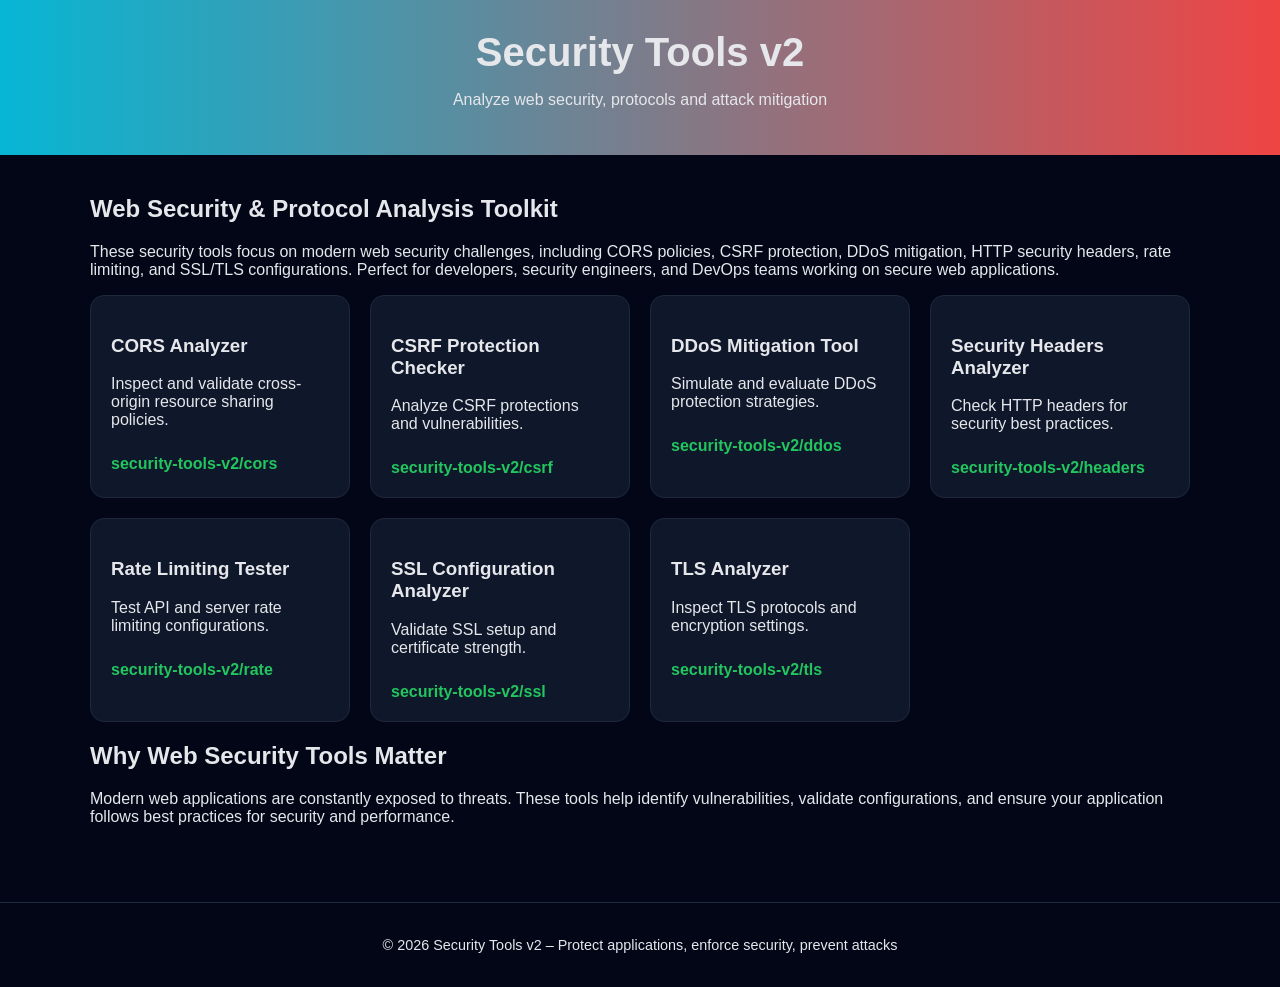
==== index.html @ 8bcf6afe "Initial commit" ====
<!DOCTYPE html>
<html lang="en">
<head>
<meta charset="UTF-8">
<meta name="viewport" content="width=device-width, initial-scale=1.0">

<title>Security Tools v2 – CORS, CSRF, DDoS Protection & TLS Analysis</title>

<meta name="description" content="Advanced security tools to analyze CORS policies, CSRF protection, DDoS mitigation, HTTP headers, rate limiting, and SSL/TLS configurations.">

<meta name="keywords" content="cors analyzer tool, csrf protection checker, ddos mitigation analyzer, http security headers checker, rate limiting tester, ssl tls configuration analyzer">

<meta name="google-site-verification" content="QMAlZVgw_jsHfCVlnfvifbkMZy5CKnLXh7m65vo1kLM" />

<style>
body {
    font-family: Arial, sans-serif;
    background: #020617;
    color: #e5e7eb;
    margin: 0;
}

header {
    background: linear-gradient(90deg, #06b6d4, #ef4444);
    padding: 30px;
    text-align: center;
}

h1 {
    margin: 0;
    font-size: 2.5rem;
}

.container {
    max-width: 1100px;
    margin: auto;
    padding: 20px;
}

.grid {
    display: grid;
    grid-template-columns: repeat(auto-fit, minmax(250px, 1fr));
    gap: 20px;
}

.card {
    background: #0f172a;
    padding: 20px;
    border-radius: 14px;
    border: 1px solid #1e293b;
    transition: 0.3s;
}

.card:hover {
    transform: translateY(-6px);
    border-color: #06b6d4;
}

a {
    text-decoration: none;
    color: #22c55e;
    font-weight: bold;
    display: inline-block;
    margin-top: 10px;
}

a:hover {
    color: #4ade80;
}

footer {
    text-align: center;
    padding: 20px;
    border-top: 1px solid #1e293b;
    margin-top: 40px;
    font-size: 0.9rem;
}
</style>
</head>

<body>

<header>
    <h1>Security Tools v2</h1>
    <p>Analyze web security, protocols and attack mitigation</p>
</header>

<div class="container">

<section>
<h2>Web Security & Protocol Analysis Toolkit</h2>
<p>
These security tools focus on modern web security challenges, including CORS policies, CSRF protection,
DDoS mitigation, HTTP security headers, rate limiting, and SSL/TLS configurations.
Perfect for developers, security engineers, and DevOps teams working on secure web applications.
</p>
</section>

<section class="grid">

<div class="card">
<h3>CORS Analyzer</h3>
<p>Inspect and validate cross-origin resource sharing policies.</p>
<a href="security-tools-v2/cors">security-tools-v2/cors</a>
</div>

<div class="card">
<h3>CSRF Protection Checker</h3>
<p>Analyze CSRF protections and vulnerabilities.</p>
<a href="security-tools-v2/csrf">security-tools-v2/csrf</a>
</div>

<div class="card">
<h3>DDoS Mitigation Tool</h3>
<p>Simulate and evaluate DDoS protection strategies.</p>
<a href="security-tools-v2/ddos">security-tools-v2/ddos</a>
</div>

<div class="card">
<h3>Security Headers Analyzer</h3>
<p>Check HTTP headers for security best practices.</p>
<a href="security-tools-v2/headers">security-tools-v2/headers</a>
</div>

<div class="card">
<h3>Rate Limiting Tester</h3>
<p>Test API and server rate limiting configurations.</p>
<a href="security-tools-v2/rate">security-tools-v2/rate</a>
</div>

<div class="card">
<h3>SSL Configuration Analyzer</h3>
<p>Validate SSL setup and certificate strength.</p>
<a href="security-tools-v2/ssl">security-tools-v2/ssl</a>
</div>

<div class="card">
<h3>TLS Analyzer</h3>
<p>Inspect TLS protocols and encryption settings.</p>
<a href="security-tools-v2/tls">security-tools-v2/tls</a>
</div>

</section>

<section>
<h2>Why Web Security Tools Matter</h2>
<p>
Modern web applications are constantly exposed to threats. These tools help identify vulnerabilities,
validate configurations, and ensure your application follows best practices for security and performance.
</p>
</section>

</div>

<footer>
<p>© 2026 Security Tools v2 – Protect applications, enforce security, prevent attacks</p>
</footer>

</body>
</html>
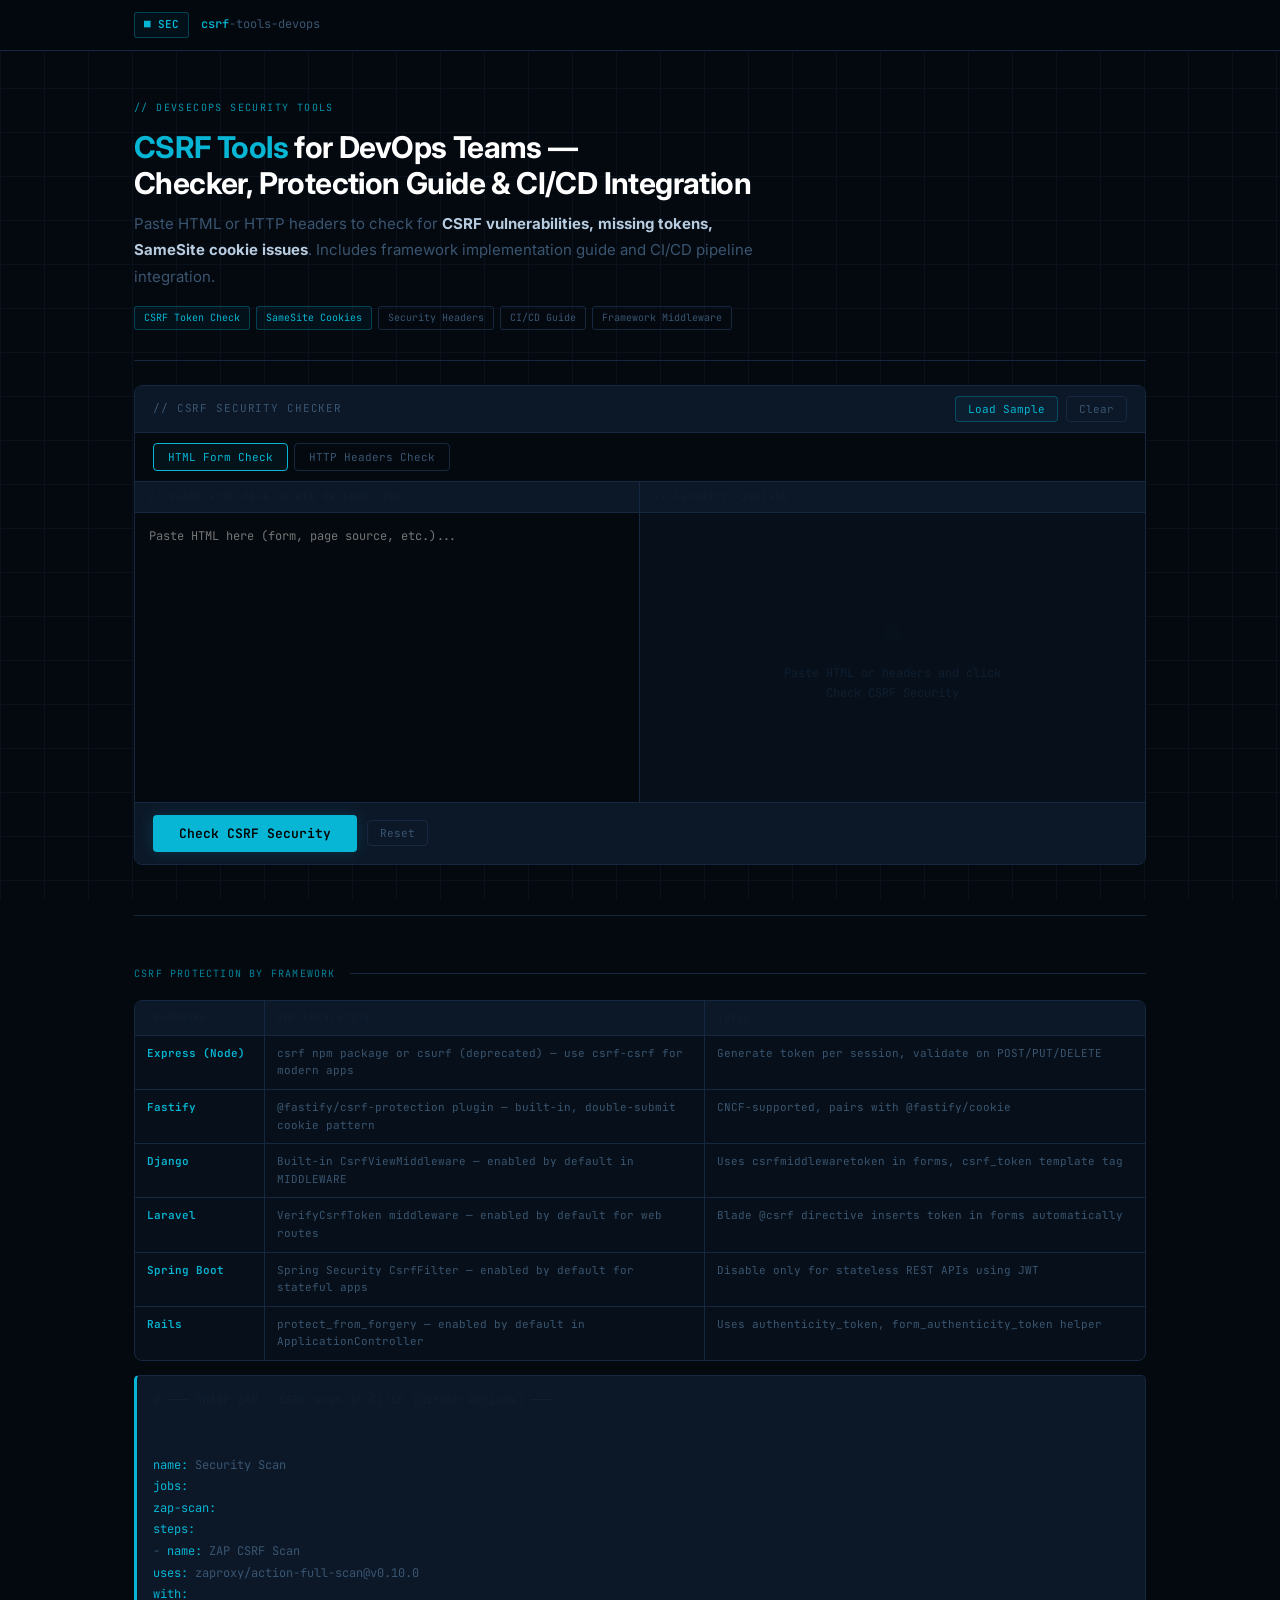
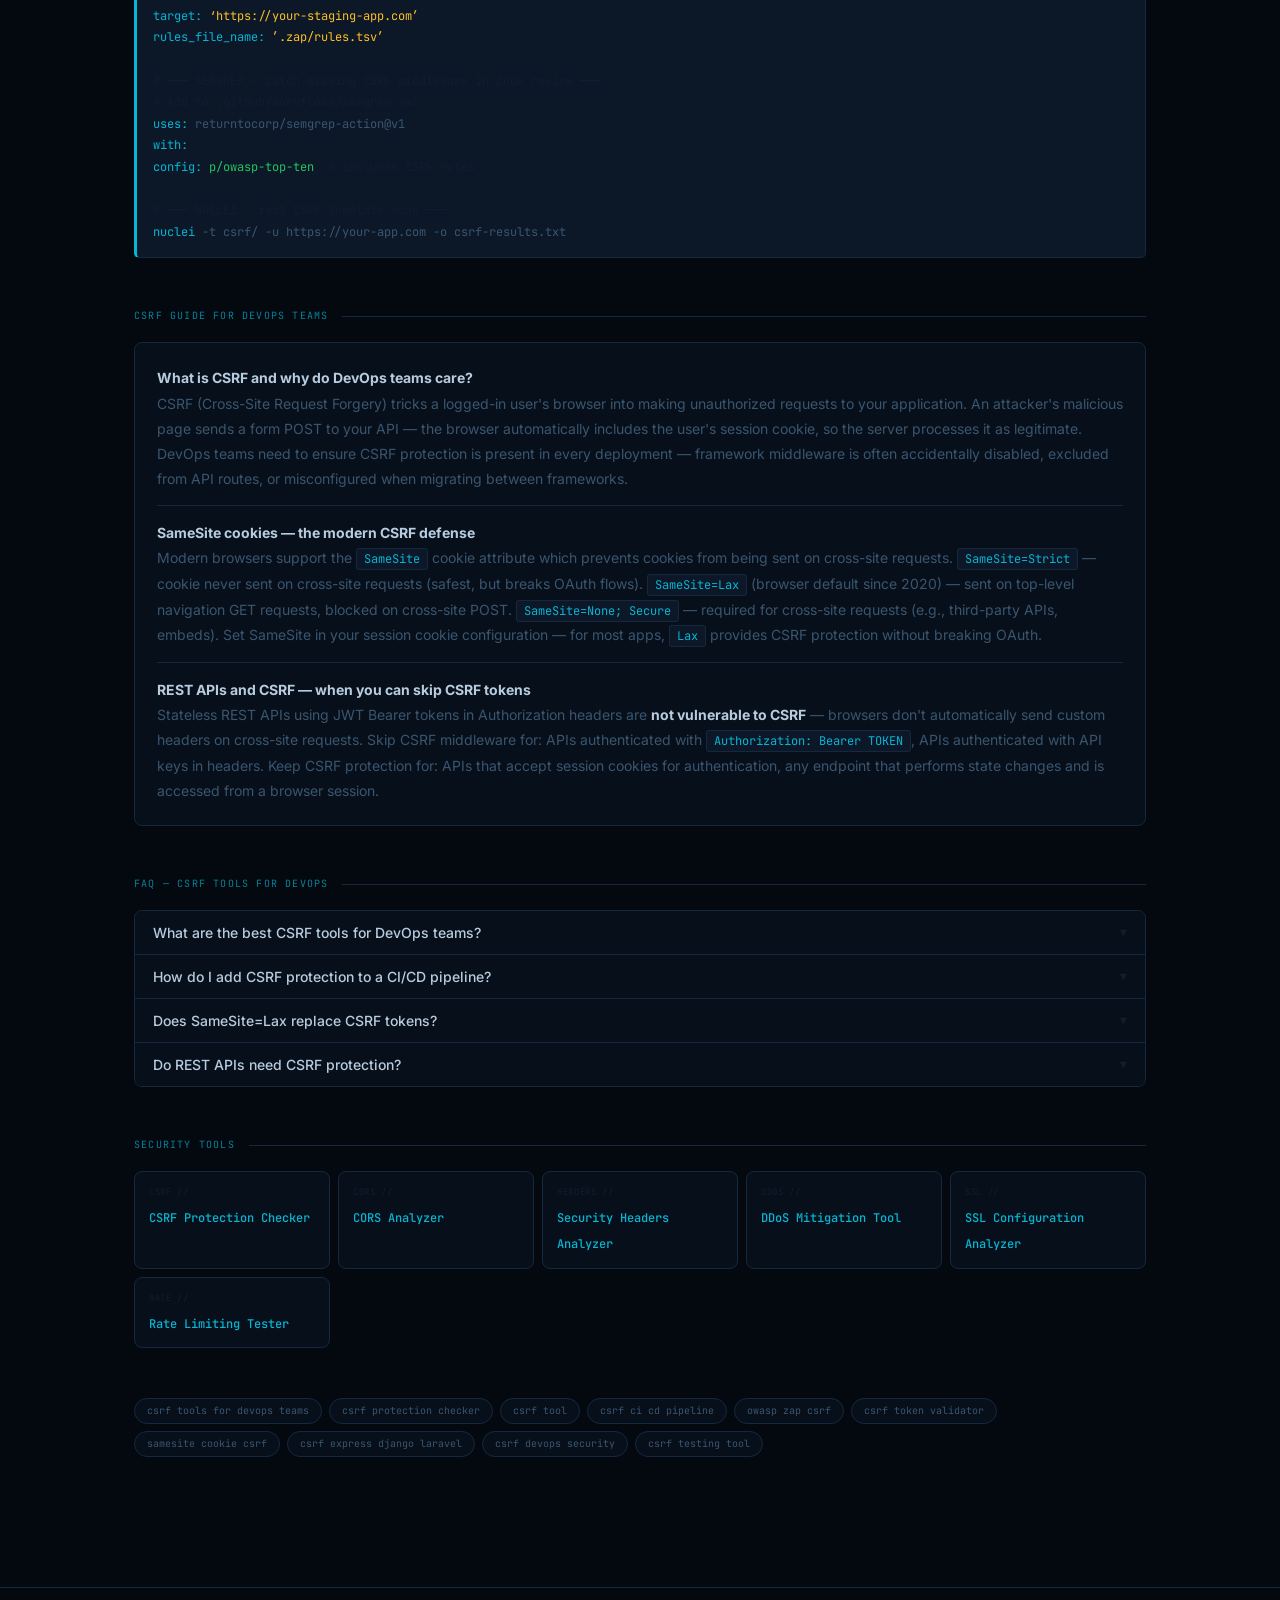
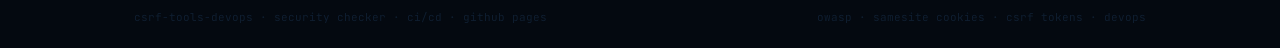
==== commit 5794912c: "Actualizar index.html" ====
--- a/index.html
+++ b/index.html
@@ -1,160 +1,1082 @@
 <!DOCTYPE html>
+
 <html lang="en">
 <head>
 <meta charset="UTF-8">
 <meta name="viewport" content="width=device-width, initial-scale=1.0">
-
-<title>Security Tools v2 – CORS, CSRF, DDoS Protection & TLS Analysis</title>
-
-<meta name="description" content="Advanced security tools to analyze CORS policies, CSRF protection, DDoS mitigation, HTTP headers, rate limiting, and SSL/TLS configurations.">
-
-<meta name="keywords" content="cors analyzer tool, csrf protection checker, ddos mitigation analyzer, http security headers checker, rate limiting tester, ssl tls configuration analyzer">
-
-<meta name="google-site-verification" content="QMAlZVgw_jsHfCVlnfvifbkMZy5CKnLXh7m65vo1kLM" />
+<meta name="google-site-verification" content="PkLa_ViOo6FAHpvh8SacceMb95o9tePRdrqLNBz9X1M" />
+<meta name="robots" content="index, follow">
+
+<title>CSRF Tools for DevOps Teams – CSRF Checker, Protection Guide &amp; CI/CD Integration</title>
+
+<meta name="description" content="CSRF tools for DevOps teams. Paste HTML or headers to check for CSRF vulnerabilities, missing tokens, SameSite cookies, and security headers. Includes CSRF protection guide for Express, Django, Laravel, Spring, and CI/CD pipeline integration.">
+
+<meta name="keywords" content="csrf tools for devops teams, csrf protection checker, csrf tool, csrf security tool, csrf token validator, csrf devops, csrf ci cd, csrf protection express django laravel, csrf testing tool, csrf header checker">
+
+<link rel="canonical" href="https://franrivalbigprojects.github.io/security-tools-v2/">
+
+<meta property="og:title" content="CSRF Tools for DevOps Teams – Checker, Guide and CI/CD Integration">
+<meta property="og:description" content="Check HTML and headers for CSRF vulnerabilities. CSRF protection guide for DevOps teams covering Express, Django, Laravel, Spring, and CI/CD pipelines.">
+<meta property="og:type" content="website">
+
+<link rel="preconnect" href="https://fonts.googleapis.com">
+<link rel="preconnect" href="https://fonts.gstatic.com" crossorigin>
+<link href="https://fonts.googleapis.com/css2?family=JetBrains+Mono:wght@400;500;600&family=Inter:wght@400;500;600;700&display=swap" rel="stylesheet">
 
 <style>
+:root {
+  --bg: #040910;
+  --surface: #07101a;
+  --surface2: #0c1828;
+  --border: #101e2e;
+  --border2: #162840;
+  --csrf: #06b6d4;
+  --csrf-dim: rgba(6,182,212,0.12);
+  --csrf-dim2: rgba(6,182,212,0.05);
+  --csrf-glow: rgba(6,182,212,0.18);
+  --red: #f87171;
+  --red-dim: rgba(248,113,113,0.1);
+  --orange: #fb923c;
+  --orange-dim: rgba(251,146,60,0.08);
+  --yellow: #fbbf24;
+  --yellow-dim: rgba(251,191,36,0.08);
+  --green: #22c55e;
+  --green-dim: rgba(34,197,94,0.1);
+  --green-dim2: rgba(34,197,94,0.05);
+  --text: #b8cce0;
+  --text-muted: #3a5570;
+  --text-dim: #0f1e30;
+  --mono: 'JetBrains Mono', monospace;
+  --sans: 'Inter', sans-serif;
+  --r: 8px;
+}
+
+* { box-sizing: border-box; margin: 0; padding: 0; }
+
 body {
-    font-family: Arial, sans-serif;
-    background: #020617;
-    color: #e5e7eb;
-    margin: 0;
+  font-family: var(--sans);
+  background: var(--bg);
+  color: var(--text);
+  min-height: 100vh;
+  line-height: 1.6;
+}
+
+body::after {
+  content: "";
+  position: fixed;
+  inset: 0;
+  background-image:
+    linear-gradient(var(--border) 1px, transparent 1px),
+    linear-gradient(90deg, var(--border) 1px, transparent 1px);
+  background-size: 44px 44px;
+  opacity: 0.45;
+  pointer-events: none;
+  z-index: 0;
 }
 
 header {
-    background: linear-gradient(90deg, #06b6d4, #ef4444);
-    padding: 30px;
-    text-align: center;
+  border-bottom: 1px solid var(--border2);
+  position: sticky;
+  top: 0;
+  z-index: 100;
+  background: rgba(4,9,16,0.97);
+  backdrop-filter: blur(12px);
+}
+
+.header-inner {
+  max-width: 1060px;
+  margin: 0 auto;
+  padding: 0 24px;
+  height: 50px;
+  display: flex;
+  align-items: center;
+  gap: 12px;
+  position: relative;
+  z-index: 1;
+}
+
+.logo-pill {
+  font-family: var(--mono);
+  font-size: 11px;
+  font-weight: 600;
+  color: var(--csrf);
+  background: var(--csrf-dim2);
+  border: 1px solid rgba(6,182,212,0.3);
+  border-radius: 3px;
+  padding: 3px 9px;
+}
+
+.logo-text {
+  font-family: var(--mono);
+  font-size: 12px;
+  color: var(--text-muted);
+}
+
+.logo-text strong { color: var(--csrf); font-weight: 500; }
+
+.wrapper {
+  max-width: 1060px;
+  margin: 0 auto;
+  padding: 0 24px 80px;
+  position: relative;
+  z-index: 1;
+}
+
+.hero {
+  padding: 48px 0 30px;
+  border-bottom: 1px solid var(--border2);
+  margin-bottom: 24px;
+}
+
+.hero-eyebrow {
+  font-family: var(--mono);
+  font-size: 10px;
+  letter-spacing: 0.14em;
+  text-transform: uppercase;
+  color: var(--csrf);
+  margin-bottom: 12px;
+  opacity: 0.8;
 }
 
 h1 {
-    margin: 0;
-    font-size: 2.5rem;
-}
-
-.container {
-    max-width: 1100px;
-    margin: auto;
-    padding: 20px;
-}
-
-.grid {
-    display: grid;
-    grid-template-columns: repeat(auto-fit, minmax(250px, 1fr));
-    gap: 20px;
-}
-
-.card {
-    background: #0f172a;
-    padding: 20px;
-    border-radius: 14px;
-    border: 1px solid #1e293b;
-    transition: 0.3s;
-}
-
-.card:hover {
-    transform: translateY(-6px);
-    border-color: #06b6d4;
-}
-
-a {
-    text-decoration: none;
-    color: #22c55e;
-    font-weight: bold;
-    display: inline-block;
-    margin-top: 10px;
-}
-
-a:hover {
-    color: #4ade80;
-}
-
-footer {
-    text-align: center;
-    padding: 20px;
-    border-top: 1px solid #1e293b;
-    margin-top: 40px;
-    font-size: 0.9rem;
+  font-size: clamp(22px, 3.2vw, 30px);
+  font-weight: 700;
+  color: #fff;
+  margin-bottom: 10px;
+  letter-spacing: -0.02em;
+  line-height: 1.2;
+}
+
+h1 em { font-style: normal; color: var(--csrf); }
+
+.hero-sub {
+  font-size: 15px;
+  color: var(--text-muted);
+  max-width: 640px;
+  line-height: 1.75;
+  margin-bottom: 16px;
+}
+
+.hero-sub strong { color: var(--text); }
+
+.pill-row { display: flex; flex-wrap: wrap; gap: 6px; }
+.pill {
+  font-family: var(--mono);
+  font-size: 10px;
+  padding: 3px 9px;
+  border-radius: 3px;
+  border: 1px solid;
+}
+.pill-c  { color: var(--csrf); background: var(--csrf-dim2); border-color: rgba(6,182,212,0.3); }
+.pill-dim { color: var(--text-muted); border-color: var(--border2); }
+
+/* TOOL */
+.tool-shell {
+  background: var(--surface);
+  border: 1px solid var(--border2);
+  border-radius: var(--r);
+  overflow: hidden;
+  margin-bottom: 18px;
+}
+
+.tool-topbar {
+  background: var(--surface2);
+  border-bottom: 1px solid var(--border2);
+  padding: 10px 18px;
+  display: flex;
+  align-items: center;
+  justify-content: space-between;
+  flex-wrap: wrap;
+  gap: 8px;
+}
+
+.topbar-label {
+  font-family: var(--mono);
+  font-size: 11px;
+  color: var(--text-muted);
+  text-transform: uppercase;
+  letter-spacing: 0.08em;
+}
+
+.btn-sm {
+  font-family: var(--mono);
+  font-size: 11px;
+  padding: 5px 12px;
+  border-radius: 4px;
+  cursor: pointer;
+  border: 1px solid;
+  background: transparent;
+  transition: opacity 0.15s;
+}
+
+.btn-sm:hover { opacity: 0.75; }
+.btn-csrf  { color: var(--csrf); border-color: rgba(6,182,212,0.3); background: var(--csrf-dim2); }
+.btn-ghost { color: var(--text-muted); border-color: var(--border2); }
+
+/* MODE TABS */
+.mode-row {
+  display: flex;
+  gap: 6px;
+  padding: 10px 18px;
+  border-bottom: 1px solid var(--border2);
+  background: var(--bg);
+}
+
+.mode-btn {
+  padding: 6px 14px;
+  font-family: var(--mono);
+  font-size: 11px;
+  border-radius: 4px;
+  border: 1px solid var(--border2);
+  cursor: pointer;
+  background: transparent;
+  color: var(--text-muted);
+  transition: all 0.15s;
+}
+
+.mode-btn:hover { border-color: var(--csrf); color: var(--text); }
+.mode-btn.active { border-color: var(--csrf); background: var(--csrf-dim2); color: var(--csrf); }
+
+/* SPLIT */
+.editor-split {
+  display: grid;
+  grid-template-columns: 1fr 1fr;
+  min-height: 320px;
+}
+
+.pane-left {
+  border-right: 1px solid var(--border2);
+  display: flex;
+  flex-direction: column;
+}
+
+.pane-head {
+  font-family: var(--mono);
+  font-size: 10px;
+  text-transform: uppercase;
+  letter-spacing: 0.07em;
+  color: var(--text-dim);
+  padding: 7px 14px;
+  border-bottom: 1px solid var(--border2);
+  background: var(--surface2);
+}
+
+.csrf-textarea {
+  flex: 1;
+  width: 100%;
+  min-height: 270px;
+  padding: 14px;
+  font-family: var(--mono);
+  font-size: 12px;
+  line-height: 1.65;
+  background: var(--bg);
+  border: none;
+  color: var(--text);
+  resize: none;
+}
+
+.csrf-textarea:focus { outline: none; }
+
+.pane-right { display: flex; flex-direction: column; overflow: hidden; }
+#resultsPane { flex: 1; padding: 12px; overflow-y: auto; min-height: 270px; }
+
+.idle-msg {
+  display: flex;
+  flex-direction: column;
+  align-items: center;
+  justify-content: center;
+  height: 100%;
+  min-height: 250px;
+  font-family: var(--mono);
+  font-size: 12px;
+  color: var(--text-dim);
+  text-align: center;
+  gap: 8px;
+}
+
+.action-bar {
+  padding: 12px 18px;
+  border-top: 1px solid var(--border2);
+  background: var(--surface2);
+  display: flex;
+  gap: 10px;
+  align-items: center;
+}
+
+.btn-check {
+  padding: 10px 26px;
+  font-family: var(--mono);
+  font-size: 13px;
+  font-weight: 600;
+  background: var(--csrf);
+  color: #000;
+  border: none;
+  border-radius: 4px;
+  cursor: pointer;
+  box-shadow: 0 0 16px var(--csrf-glow);
+  transition: opacity 0.15s;
+}
+
+.btn-check:hover { opacity: 0.87; }
+
+/* RESULTS */
+.score-banner {
+  display: flex;
+  align-items: center;
+  gap: 14px;
+  background: var(--bg);
+  border: 1px solid var(--border2);
+  border-radius: var(--r);
+  padding: 12px 14px;
+  margin-bottom: 10px;
+}
+
+.score-grade { font-family: var(--mono); font-size: 26px; font-weight: 600; width: 36px; text-align: center; flex-shrink: 0; }
+.score-meta strong { display: block; font-size: 13px; color: #fff; margin-bottom: 2px; }
+.score-meta span   { font-family: var(--mono); font-size: 11px; color: var(--text-muted); }
+
+.stat-chips { display: flex; gap: 6px; flex-wrap: wrap; margin-bottom: 10px; }
+.sch { background: var(--bg); border: 1px solid var(--border2); border-radius: 4px; padding: 6px 10px; text-align: center; min-width: 54px; }
+.sch-num { font-family: var(--mono); font-size: 15px; font-weight: 600; line-height: 1; display: block; margin-bottom: 2px; }
+.sch-lbl { font-family: var(--mono); font-size: 9px; color: var(--text-dim); text-transform: uppercase; letter-spacing: 0.07em; }
+
+.finding {
+  background: var(--bg);
+  border: 1px solid var(--border2);
+  border-left: 3px solid;
+  border-radius: 0 var(--r) var(--r) 0;
+  padding: 8px 12px;
+  margin-bottom: 6px;
+  font-family: var(--mono);
+  font-size: 11px;
+}
+
+.f-critical { border-left-color: var(--red); }
+.f-warning  { border-left-color: var(--yellow); }
+.f-info     { border-left-color: var(--csrf); }
+.f-pass     { border-left-color: var(--green); }
+
+.f-head { display: flex; align-items: center; gap: 7px; margin-bottom: 2px; }
+.f-badge {
+  font-size: 9px; padding: 1px 6px; border-radius: 2px; border: 1px solid;
+  text-transform: uppercase; letter-spacing: 0.04em;
+}
+.fb-critical { color: var(--red);  background: var(--red-dim);   border-color: rgba(248,113,113,0.2); }
+.fb-warning  { color: var(--yellow);background: var(--yellow-dim);border-color: rgba(251,191,36,0.2); }
+.fb-info     { color: var(--csrf); background: var(--csrf-dim2); border-color: rgba(6,182,212,0.2); }
+.fb-pass     { color: var(--green);background: var(--green-dim2); border-color: rgba(34,197,94,0.2); }
+
+.f-title { font-weight: 600; color: var(--text); font-size: 11px; }
+.f-body  { color: var(--text-muted); font-size: 11px; line-height: 1.5; }
+
+/* FRAMEWORK TABLE */
+.fw-table {
+  background: var(--surface);
+  border: 1px solid var(--border2);
+  border-radius: var(--r);
+  overflow: hidden;
+  margin-bottom: 14px;
+}
+
+.fw-row {
+  display: grid;
+  grid-template-columns: 130px 1fr 1fr;
+  border-bottom: 1px solid var(--border2);
+}
+
+.fw-row:last-child { border-bottom: none; }
+.fw-row.fw-head { background: var(--surface2); }
+.fw-row:hover:not(.fw-head) { background: rgba(6,182,212,0.02); }
+
+.fw-cell {
+  padding: 9px 12px;
+  font-family: var(--mono);
+  font-size: 11px;
+  color: var(--text-muted);
+  border-right: 1px solid var(--border2);
+}
+
+.fw-cell:last-child { border-right: none; }
+.fw-head .fw-cell { font-size: 10px; color: var(--text-dim); text-transform: uppercase; letter-spacing: 0.06em; }
+.fw-name { color: var(--csrf); font-weight: 600; }
+
+/* SECTION */
+hr.divider { border: none; border-top: 1px solid var(--border2); margin: 50px 0; }
+.content-section { margin-bottom: 50px; }
+
+.sec-head {
+  display: flex;
+  align-items: center;
+  gap: 14px;
+  margin-bottom: 18px;
+}
+
+.sec-label {
+  font-family: var(--mono);
+  font-size: 10px;
+  text-transform: uppercase;
+  letter-spacing: 0.12em;
+  color: var(--csrf);
+  white-space: nowrap;
+  opacity: 0.7;
+}
+
+.sec-rule { flex: 1; height: 1px; background: var(--border2); }
+
+p { font-size: 14px; color: var(--text-muted); line-height: 1.8; margin-bottom: 10px; max-width: 820px; }
+p strong { color: var(--text); }
+
+code {
+  font-family: var(--mono);
+  font-size: 12px;
+  background: var(--surface2);
+  color: var(--csrf);
+  padding: 2px 7px;
+  border-radius: 3px;
+  border: 1px solid var(--border2);
+}
+
+.code-block {
+  background: var(--surface2);
+  border: 1px solid var(--border2);
+  border-left: 3px solid var(--csrf);
+  border-radius: 5px;
+  padding: 14px 16px;
+  font-family: var(--mono);
+  font-size: 12px;
+  line-height: 1.8;
+  overflow-x: auto;
+  white-space: pre;
+  margin: 12px 0;
+  color: var(--text-muted);
+}
+
+.ck { color: var(--csrf); }
+.cg { color: var(--green); }
+.cm { color: var(--text-dim); }
+.cs { color: var(--yellow); }
+
+.dense-block {
+  background: var(--surface);
+  border: 1px solid var(--border2);
+  border-radius: var(--r);
+  padding: 22px;
+  margin-top: 14px;
+}
+
+.dense-block p { margin-bottom: 14px; padding-bottom: 14px; border-bottom: 1px solid var(--border2); max-width: none; }
+.dense-block p:last-child { margin-bottom: 0; padding-bottom: 0; border-bottom: none; }
+
+.faq-list {
+  margin-top: 14px;
+  border: 1px solid var(--border2);
+  border-radius: var(--r);
+  overflow: hidden;
+}
+
+.faq-item { border-bottom: 1px solid var(--border2); }
+.faq-item:last-child { border-bottom: none; }
+
+.faq-q {
+  width: 100%;
+  text-align: left;
+  background: var(--surface);
+  border: none;
+  padding: 13px 18px;
+  font-size: 14px;
+  font-weight: 500;
+  color: var(--text);
+  font-family: var(--sans);
+  cursor: pointer;
+  display: flex;
+  justify-content: space-between;
+  align-items: center;
+  gap: 12px;
+  transition: background 0.15s;
+}
+
+.faq-q:hover { background: var(--csrf-dim2); }
+.faq-arrow { font-family: var(--mono); font-size: 11px; color: var(--text-dim); transition: transform 0.2s; flex-shrink: 0; }
+.faq-item.open .faq-arrow { transform: rotate(180deg); }
+
+.faq-a {
+  display: none;
+  padding: 0 18px 13px;
+  font-size: 13px;
+  color: var(--text-muted);
+  line-height: 1.75;
+  border-top: 1px solid var(--border2);
+  background: var(--bg);
+}
+
+.faq-item.open .faq-a { display: block; }
+.faq-a code { color: var(--csrf); background: var(--csrf-dim2); }
+
+.subtools-grid {
+  display: grid;
+  grid-template-columns: repeat(auto-fill, minmax(180px, 1fr));
+  gap: 8px;
+  margin-top: 12px;
+}
+
+.stl {
+  background: var(--surface);
+  border: 1px solid var(--border2);
+  border-radius: var(--r);
+  padding: 12px 14px;
+  text-decoration: none;
+  display: block;
+  transition: border-color 0.15s;
+}
+
+.stl:hover { border-color: rgba(6,182,212,0.3); }
+.stl-eye  { font-family: var(--mono); font-size: 9px; color: var(--text-dim); text-transform: uppercase; letter-spacing: 0.07em; margin-bottom: 4px; }
+.stl-name { font-family: var(--mono); font-size: 12px; color: var(--csrf); font-weight: 500; }
+
+.tag-cloud { display: flex; flex-wrap: wrap; gap: 7px; margin-bottom: 50px; }
+.tag {
+  font-family: var(--mono); font-size: 10px; color: var(--text-muted);
+  background: var(--surface); border: 1px solid var(--border2);
+  border-radius: 100px; padding: 4px 12px; cursor: default;
+}
+.tag:hover { color: var(--csrf); border-color: rgba(6,182,212,0.3); }
+
+footer { border-top: 1px solid var(--border2); padding: 20px 0; position: relative; z-index: 1; }
+.footer-inner {
+  max-width: 1060px; margin: 0 auto; padding: 0 24px;
+  display: flex; justify-content: space-between; align-items: center;
+  flex-wrap: wrap; gap: 8px;
+}
+footer p { font-family: var(--mono); font-size: 11px; color: var(--text-dim); margin: 0; }
+
+@media (max-width: 640px) {
+  .editor-split { grid-template-columns: 1fr; }
+  .pane-left    { border-right: none; border-bottom: 1px solid var(--border2); }
+  .fw-row       { grid-template-columns: 90px 1fr; font-size: 10px; }
+  .fw-row .fw-cell:last-child { display: none; }
 }
 </style>
+
+<script type="application/ld+json">
+{"@context":"https://schema.org","@type":"SoftwareApplication","name":"CSRF Tools for DevOps Teams","applicationCategory":"SecurityApplication","operatingSystem":"Web","offers":{"@type":"Offer","price":"0","priceCurrency":"USD"},"description":"Free CSRF security tools for DevOps teams. Paste HTML or HTTP headers to check for CSRF vulnerabilities, missing tokens, missing SameSite cookie attributes, and security headers. Includes CSRF protection guide for Express, Django, Laravel, Spring, and CI/CD integration."}
+</script>
+
+<script type="application/ld+json">
+{"@context":"https://schema.org","@type":"FAQPage","mainEntity":[{"@type":"Question","name":"What are the best CSRF tools for DevOps teams?","acceptedAnswer":{"@type":"Answer","text":"For DevOps teams: (1) This online CSRF checker — paste HTML or headers to detect missing CSRF tokens and misconfigured cookies. (2) OWASP ZAP — includes CSRF scanner in active scan mode. (3) Burp Suite — CSRF PoC generator in Professional edition. (4) Framework middleware: csurf (Node.js/Express), Django's built-in CSRF middleware, Laravel's VerifyCsrfToken middleware, Spring Security's CsrfFilter. For CI/CD: integrate OWASP ZAP as a GitHub Actions step, or use Semgrep with CSRF rules to catch missing token validation in code review."}},{"@type":"Question","name":"How do I add CSRF protection to a CI/CD pipeline?","acceptedAnswer":{"@type":"Answer","text":"Add CSRF scanning to CI/CD: (1) OWASP ZAP API Scan as a GitHub Actions step — runs CSRF and injection checks on your deployed API. (2) Semgrep with security rules — catches missing CSRF middleware in Node.js, Python, PHP code at PR time. (3) Nuclei with CSRF templates — fast, lightweight scanner that can run on every deployment. (4) Check headers in integration tests: verify CSRF tokens are present in form responses and that Set-Cookie includes SameSite=Strict or SameSite=Lax."}}]}
+</script>
+
 </head>
 
 <body>
-
 <header>
-    <h1>Security Tools v2</h1>
-    <p>Analyze web security, protocols and attack mitigation</p>
+  <div class="header-inner">
+    <span class="logo-pill">&#9632; SEC</span>
+    <span class="logo-text"><strong>csrf</strong>-tools-devops</span>
+  </div>
 </header>
 
-<div class="container">
-
-<section>
-<h2>Web Security & Protocol Analysis Toolkit</h2>
-<p>
-These security tools focus on modern web security challenges, including CORS policies, CSRF protection,
-DDoS mitigation, HTTP security headers, rate limiting, and SSL/TLS configurations.
-Perfect for developers, security engineers, and DevOps teams working on secure web applications.
-</p>
-</section>
-
-<section class="grid">
-
-<div class="card">
-<h3>CORS Analyzer</h3>
-<p>Inspect and validate cross-origin resource sharing policies.</p>
-<a href="security-tools-v2/cors">security-tools-v2/cors</a>
+<div class="wrapper">
+
+  <section class="hero">
+    <p class="hero-eyebrow">// DevSecOps Security Tools</p>
+    <h1><em>CSRF Tools</em> for DevOps Teams —<br>Checker, Protection Guide &amp; CI/CD Integration</h1>
+    <p class="hero-sub">
+      Paste HTML or HTTP headers to check for <strong>CSRF vulnerabilities, missing tokens, SameSite cookie issues</strong>. Includes framework implementation guide and CI/CD pipeline integration.
+    </p>
+    <div class="pill-row">
+      <span class="pill pill-c">CSRF Token Check</span>
+      <span class="pill pill-c">SameSite Cookies</span>
+      <span class="pill pill-dim">Security Headers</span>
+      <span class="pill pill-dim">CI/CD Guide</span>
+      <span class="pill pill-dim">Framework Middleware</span>
+    </div>
+  </section>
+
+  <!-- CSRF CHECKER TOOL -->
+
+  <div class="tool-shell">
+    <div class="tool-topbar">
+      <span class="topbar-label">// CSRF Security Checker</span>
+      <div style="display:flex;gap:8px;">
+        <button class="btn-sm btn-csrf" id="sampleBtn">Load Sample</button>
+        <button class="btn-sm btn-ghost" id="clearBtn">Clear</button>
+      </div>
+    </div>
+
+
+<div class="mode-row">
+  <button class="mode-btn active" id="modeHtml" onclick="setMode('html',this)">HTML Form Check</button>
+  <button class="mode-btn" id="modeHeaders" onclick="setMode('headers',this)">HTTP Headers Check</button>
 </div>
 
-<div class="card">
-<h3>CSRF Protection Checker</h3>
-<p>Analyze CSRF protections and vulnerabilities.</p>
-<a href="security-tools-v2/csrf">security-tools-v2/csrf</a>
+<div class="editor-split">
+  <div class="pane-left">
+    <div class="pane-head" id="paneHint">// Paste HTML page source or form code</div>
+    <textarea class="csrf-textarea" id="csrfInput" spellcheck="false"></textarea>
+  </div>
+  <div class="pane-right">
+    <div class="pane-head">// Security findings</div>
+    <div id="resultsPane">
+      <div class="idle-msg">
+        <span style="font-size:28px;opacity:0.1;">&#9632;</span>
+        <span>Paste HTML or headers and click<br>Check CSRF Security</span>
+      </div>
+    </div>
+  </div>
 </div>
 
-<div class="card">
-<h3>DDoS Mitigation Tool</h3>
-<p>Simulate and evaluate DDoS protection strategies.</p>
-<a href="security-tools-v2/ddos">security-tools-v2/ddos</a>
+<div class="action-bar">
+  <button class="btn-check" id="checkBtn">Check CSRF Security</button>
+  <button class="btn-sm btn-ghost" id="clearBtn2">Reset</button>
+  <span id="statusMsg" style="font-family:var(--mono);font-size:11px;color:var(--text-dim);"></span>
 </div>
 
-<div class="card">
-<h3>Security Headers Analyzer</h3>
-<p>Check HTTP headers for security best practices.</p>
-<a href="security-tools-v2/headers">security-tools-v2/headers</a>
+
+  </div>
+
+  <hr class="divider">
+
+  <!-- FRAMEWORK TABLE -->
+
+  <section class="content-section">
+    <div class="sec-head">
+      <span class="sec-label">CSRF protection by framework</span>
+      <span class="sec-rule"></span>
+    </div>
+    <div class="fw-table">
+      <div class="fw-row fw-head">
+        <div class="fw-cell">Framework</div>
+        <div class="fw-cell">Implementation</div>
+        <div class="fw-cell">Notes</div>
+      </div>
+      <div class="fw-row">
+        <div class="fw-cell fw-name">Express (Node)</div>
+        <div class="fw-cell">csrf npm package or csurf (deprecated) — use csrf-csrf for modern apps</div>
+        <div class="fw-cell">Generate token per session, validate on POST/PUT/DELETE</div>
+      </div>
+      <div class="fw-row">
+        <div class="fw-cell fw-name">Fastify</div>
+        <div class="fw-cell">@fastify/csrf-protection plugin — built-in, double-submit cookie pattern</div>
+        <div class="fw-cell">CNCF-supported, pairs with @fastify/cookie</div>
+      </div>
+      <div class="fw-row">
+        <div class="fw-cell fw-name">Django</div>
+        <div class="fw-cell">Built-in CsrfViewMiddleware — enabled by default in MIDDLEWARE</div>
+        <div class="fw-cell">Uses csrfmiddlewaretoken in forms, csrf_token template tag</div>
+      </div>
+      <div class="fw-row">
+        <div class="fw-cell fw-name">Laravel</div>
+        <div class="fw-cell">VerifyCsrfToken middleware — enabled by default for web routes</div>
+        <div class="fw-cell">Blade @csrf directive inserts token in forms automatically</div>
+      </div>
+      <div class="fw-row">
+        <div class="fw-cell fw-name">Spring Boot</div>
+        <div class="fw-cell">Spring Security CsrfFilter — enabled by default for stateful apps</div>
+        <div class="fw-cell">Disable only for stateless REST APIs using JWT</div>
+      </div>
+      <div class="fw-row">
+        <div class="fw-cell fw-name">Rails</div>
+        <div class="fw-cell">protect_from_forgery — enabled by default in ApplicationController</div>
+        <div class="fw-cell">Uses authenticity_token, form_authenticity_token helper</div>
+      </div>
+    </div>
+
+<div class="code-block"><span class="cm"># ─── OWASP ZAP — CSRF scan in CI/CD (GitHub Actions) ───</span>
+
+
+<span class="ck">name:</span> Security Scan
+<span class="ck">jobs:</span>
+<span class="ck">zap-scan:</span>
+<span class="ck">steps:</span>
+- <span class="ck">name:</span> ZAP CSRF Scan
+<span class="ck">uses:</span> zaproxy/action-full-scan@v0.10.0
+<span class="ck">with:</span>
+<span class="ck">target:</span> <span class="cs">‘https://your-staging-app.com’</span>
+<span class="ck">rules_file_name:</span> <span class="cs">’.zap/rules.tsv’</span>
+
+<span class="cm"># ─── SEMGREP — catch missing CSRF middleware in code review ───</span>
+<span class="cm"># Add to .github/workflows/semgrep.yml</span>
+<span class="ck">uses:</span> returntocorp/semgrep-action@v1
+<span class="ck">with:</span>
+<span class="ck">config:</span> <span class="cg">p/owasp-top-ten</span>  <span class="cm"># includes CSRF rules</span>
+
+<span class="cm"># ─── NUCLEI — fast CSRF template scan ───</span>
+<span class="ck">nuclei</span> -t csrf/ -u https://your-app.com -o csrf-results.txt</div>
+
+  </section>
+
+  <!-- GUIDE -->
+
+  <section class="content-section">
+    <div class="sec-head">
+      <span class="sec-label">CSRF guide for DevOps teams</span>
+      <span class="sec-rule"></span>
+    </div>
+    <div class="dense-block">
+      <p><strong>What is CSRF and why do DevOps teams care?</strong><br>
+      CSRF (Cross-Site Request Forgery) tricks a logged-in user's browser into making unauthorized requests to your application. An attacker's malicious page sends a form POST to your API — the browser automatically includes the user's session cookie, so the server processes it as legitimate. DevOps teams need to ensure CSRF protection is present in every deployment — framework middleware is often accidentally disabled, excluded from API routes, or misconfigured when migrating between frameworks.</p>
+      <p><strong>SameSite cookies — the modern CSRF defense</strong><br>
+      Modern browsers support the <code>SameSite</code> cookie attribute which prevents cookies from being sent on cross-site requests. <code>SameSite=Strict</code> — cookie never sent on cross-site requests (safest, but breaks OAuth flows). <code>SameSite=Lax</code> (browser default since 2020) — sent on top-level navigation GET requests, blocked on cross-site POST. <code>SameSite=None; Secure</code> — required for cross-site requests (e.g., third-party APIs, embeds). Set SameSite in your session cookie configuration — for most apps, <code>Lax</code> provides CSRF protection without breaking OAuth.</p>
+      <p><strong>REST APIs and CSRF — when you can skip CSRF tokens</strong><br>
+      Stateless REST APIs using JWT Bearer tokens in Authorization headers are <strong>not vulnerable to CSRF</strong> — browsers don't automatically send custom headers on cross-site requests. Skip CSRF middleware for: APIs authenticated with <code>Authorization: Bearer TOKEN</code>, APIs authenticated with API keys in headers. Keep CSRF protection for: APIs that accept session cookies for authentication, any endpoint that performs state changes and is accessed from a browser session.</p>
+    </div>
+  </section>
+
+  <!-- FAQ -->
+
+  <section class="content-section">
+    <div class="sec-head">
+      <span class="sec-label">FAQ — CSRF tools for DevOps</span>
+      <span class="sec-rule"></span>
+    </div>
+    <div class="faq-list">
+      <div class="faq-item">
+        <button class="faq-q" onclick="toggleFaq(this)">What are the best CSRF tools for DevOps teams?<span class="faq-arrow">&#9660;</span></button>
+        <div class="faq-a"><strong>Scanning tools:</strong> OWASP ZAP (free, active CSRF scanning, CI/CD integration), Burp Suite Pro (CSRF PoC generator), Nuclei (fast, template-based, great for CI). <strong>Framework middleware:</strong> @fastify/csrf-protection (Node.js), Django CsrfViewMiddleware (built-in), Laravel VerifyCsrfToken (built-in), Spring Security CsrfFilter (built-in). <strong>Code review:</strong> Semgrep with OWASP Top 10 ruleset catches missing CSRF middleware at PR time. <strong>This tool:</strong> quick HTML/header paste-and-check for immediate feedback.</div>
+      </div>
+      <div class="faq-item">
+        <button class="faq-q" onclick="toggleFaq(this)">How do I add CSRF protection to a CI/CD pipeline?<span class="faq-arrow">&#9660;</span></button>
+        <div class="faq-a">(1) Add <strong>OWASP ZAP</strong> as a GitHub Actions step: use <code>zaproxy/action-full-scan</code> against your staging environment. (2) Add <strong>Semgrep</strong> with <code>p/owasp-top-ten</code> rules to scan PRs for missing CSRF middleware. (3) Add <strong>Nuclei</strong> with CSRF templates as a post-deployment check. (4) In integration tests: assert that form responses include a CSRF token field, that cookies have <code>SameSite</code> set, and that your security headers include <code>X-Frame-Options</code> to prevent clickjacking.</div>
+      </div>
+      <div class="faq-item">
+        <button class="faq-q" onclick="toggleFaq(this)">Does SameSite=Lax replace CSRF tokens?<span class="faq-arrow">&#9660;</span></button>
+        <div class="faq-a">Partially. <code>SameSite=Lax</code> prevents CSRF attacks in modern browsers for POST/PUT/DELETE requests — the cookie is not sent on cross-site non-navigational requests. However: (1) Not all browsers have universal SameSite support (older mobile browsers). (2) SameSite=Lax allows cross-site GET requests with navigation (clicking a link) — don't perform state changes on GET. (3) For maximum security, use both SameSite cookies AND CSRF tokens — defense in depth. The OWASP recommendation is to use SameSite=Lax as a secondary defense and maintain CSRF tokens as the primary defense.</div>
+      </div>
+      <div class="faq-item">
+        <button class="faq-q" onclick="toggleFaq(this)">Do REST APIs need CSRF protection?<span class="faq-arrow">&#9660;</span></button>
+        <div class="faq-a">Depends on authentication method. <strong>JWT Bearer tokens (Authorization header):</strong> No CSRF needed — browsers can't send custom headers cross-site without a preflight. <strong>API keys in headers:</strong> No CSRF needed — same reason. <strong>Session cookies:</strong> Yes — CSRF protection required, because browsers send cookies automatically on any cross-site request. Disable CSRF middleware only for routes that use non-cookie authentication. A common mistake: disabling CSRF globally for an "API" that is actually accessed from a browser with session cookies.</div>
+      </div>
+    </div>
+  </section>
+
+  <section class="content-section">
+    <div class="sec-head">
+      <span class="sec-label">Security tools</span>
+      <span class="sec-rule"></span>
+    </div>
+    <div class="subtools-grid">
+      <a href="security-tools-v2/csrf/" class="stl"><p class="stl-eye">csrf //</p><span class="stl-name">CSRF Protection Checker</span></a>
+      <a href="security-tools-v2/cors/" class="stl"><p class="stl-eye">cors //</p><span class="stl-name">CORS Analyzer</span></a>
+      <a href="security-tools-v2/headers/" class="stl"><p class="stl-eye">headers //</p><span class="stl-name">Security Headers Analyzer</span></a>
+      <a href="security-tools-v2/ddos/" class="stl"><p class="stl-eye">ddos //</p><span class="stl-name">DDoS Mitigation Tool</span></a>
+      <a href="security-tools-v2/ssl/" class="stl"><p class="stl-eye">ssl //</p><span class="stl-name">SSL Configuration Analyzer</span></a>
+      <a href="security-tools-v2/rate/" class="stl"><p class="stl-eye">rate //</p><span class="stl-name">Rate Limiting Tester</span></a>
+    </div>
+  </section>
+
+  <div class="tag-cloud">
+    <span class="tag">csrf tools for devops teams</span>
+    <span class="tag">csrf protection checker</span>
+    <span class="tag">csrf tool</span>
+    <span class="tag">csrf ci cd pipeline</span>
+    <span class="tag">owasp zap csrf</span>
+    <span class="tag">csrf token validator</span>
+    <span class="tag">samesite cookie csrf</span>
+    <span class="tag">csrf express django laravel</span>
+    <span class="tag">csrf devops security</span>
+    <span class="tag">csrf testing tool</span>
+  </div>
+
 </div>
 
-<div class="card">
-<h3>Rate Limiting Tester</h3>
-<p>Test API and server rate limiting configurations.</p>
-<a href="security-tools-v2/rate">security-tools-v2/rate</a>
-</div>
-
-<div class="card">
-<h3>SSL Configuration Analyzer</h3>
-<p>Validate SSL setup and certificate strength.</p>
-<a href="security-tools-v2/ssl">security-tools-v2/ssl</a>
-</div>
-
-<div class="card">
-<h3>TLS Analyzer</h3>
-<p>Inspect TLS protocols and encryption settings.</p>
-<a href="security-tools-v2/tls">security-tools-v2/tls</a>
-</div>
-
-</section>
-
-<section>
-<h2>Why Web Security Tools Matter</h2>
-<p>
-Modern web applications are constantly exposed to threats. These tools help identify vulnerabilities,
-validate configurations, and ensure your application follows best practices for security and performance.
-</p>
-</section>
-
-</div>
-
 <footer>
-<p>© 2026 Security Tools v2 – Protect applications, enforce security, prevent attacks</p>
+  <div class="footer-inner">
+    <p>csrf-tools-devops &middot; security checker &middot; ci/cd &middot; github pages</p>
+    <p>owasp &middot; samesite cookies &middot; csrf tokens &middot; devops</p>
+  </div>
 </footer>
+
+<script>
+var currentMode = 'html';
+
+function setMode(mode, btn) {
+  currentMode = mode;
+  document.querySelectorAll('.mode-btn').forEach(function(b) { b.classList.remove('active'); });
+  btn.classList.add('active');
+  var hint = document.getElementById('paneHint');
+  if (mode === 'html') {
+    hint.textContent = '// Paste HTML page source or form code';
+    document.getElementById('csrfInput').placeholder = 'Paste HTML here (form, page source, etc.)...';
+  } else {
+    hint.textContent = '// Paste HTTP response headers (one per line)';
+    document.getElementById('csrfInput').placeholder = 'Paste HTTP response headers here...\nSet-Cookie: session=abc; HttpOnly; Secure\nContent-Security-Policy: ...\nX-Frame-Options: DENY';
+  }
+}
+
+var HTML_RULES = [
+  {
+    level: 'critical',
+    title: 'Form POST without CSRF token',
+    check: function(src) {
+      var parser = new DOMParser();
+      var doc = parser.parseFromString(src, 'text/html');
+      var forms = doc.querySelectorAll('form');
+      var vulnerable = [];
+      forms.forEach(function(form) {
+        var method = (form.getAttribute('method') || 'get').toLowerCase();
+        if (method !== 'post' && method !== 'put' && method !== 'delete' && method !== 'patch') return;
+        var hasToken = form.querySelector(
+          'input[name="csrf_token"], input[name="_token"], input[name="csrfmiddlewaretoken"], input[name="_csrf"], input[name="authenticity_token"], input[type="hidden"][name*="csrf"], input[type="hidden"][name*="token"]'
+        );
+        if (!hasToken) vulnerable.push(form.getAttribute('action') || 'unknown action');
+      });
+      if (vulnerable.length > 0) {
+        return vulnerable.length + ' POST form(s) found without CSRF token: ' + vulnerable.slice(0, 3).join(', ') + '. Add a hidden CSRF token field to each state-changing form.';
+      }
+      return null;
+    }
+  },
+  {
+    level: 'warning',
+    title: 'Missing X-Frame-Options (clickjacking risk)',
+    check: function(src) {
+      if (!/<meta[^>]+http-equiv[^>]+X-Frame-Options/i.test(src) && !/<meta[^>]*content-security-policy/i.test(src)) {
+        return 'No X-Frame-Options or CSP frame-ancestors found in HTML meta tags. Without it, your page can be embedded in an iframe for clickjacking attacks that bypass CSRF protection.';
+      }
+      return null;
+    }
+  },
+  {
+    level: 'info',
+    title: 'CSRF token fields detected',
+    check: function(src) {
+      var matches = src.match(/name=["'](?:csrf_token|_token|csrfmiddlewaretoken|_csrf|authenticity_token)['"]/gi);
+      if (matches && matches.length > 0) {
+        return matches.length + ' CSRF token field(s) found. Verify server validates these on state-changing requests.';
+      }
+      return null;
+    }
+  },
+  {
+    level: 'info',
+    title: 'JavaScript CSRF header pattern detected',
+    check: function(src) {
+      if (/X-CSRF-Token|X-Requested-With|x-csrf|csrfToken/i.test(src)) {
+        return 'CSRF-related JavaScript patterns detected. Ensure your AJAX calls include the CSRF token in request headers (X-CSRF-Token) and the server validates it.';
+      }
+      return null;
+    }
+  }
+];
+
+var HEADER_RULES = [
+  {
+    level: 'critical',
+    title: 'Session cookie missing SameSite attribute',
+    check: function(src) {
+      var lines = src.split('\n');
+      var cookieLines = lines.filter(function(l) { return /set-cookie/i.test(l); });
+      var missing = cookieLines.filter(function(l) { return !/samesite/i.test(l) && /(session|sess|sid|auth|token|PHPSESSID|JSESSIONID)/i.test(l); });
+      if (missing.length > 0) {
+        return missing.length + ' session cookie(s) missing SameSite attribute. Add SameSite=Lax (or Strict) to prevent CSRF via cross-site requests.';
+      }
+      return null;
+    }
+  },
+  {
+    level: 'critical',
+    title: 'Session cookie missing HttpOnly flag',
+    check: function(src) {
+      var lines = src.split('\n');
+      var cookieLines = lines.filter(function(l) { return /set-cookie/i.test(l); });
+      var missing = cookieLines.filter(function(l) { return !/(httponly|HttpOnly)/i.test(l) && /(session|sess|sid|auth|PHPSESSID|JSESSIONID)/i.test(l); });
+      if (missing.length > 0) {
+        return missing.length + ' session cookie(s) missing HttpOnly flag. Without HttpOnly, XSS can steal the session cookie and bypass CSRF protection.';
+      }
+      return null;
+    }
+  },
+  {
+    level: 'warning',
+    title: 'Missing X-Frame-Options header',
+    check: function(src) {
+      if (!/x-frame-options/i.test(src)) {
+        return 'X-Frame-Options header not found. Set to DENY or SAMEORIGIN to prevent clickjacking, which can be combined with CSRF attacks.';
+      }
+      return null;
+    }
+  },
+  {
+    level: 'warning',
+    title: 'Missing Content-Security-Policy header',
+    check: function(src) {
+      if (!/content-security-policy/i.test(src)) {
+        return 'Content-Security-Policy header not found. A CSP with frame-ancestors directive provides modern protection against clickjacking (replacing X-Frame-Options).';
+      }
+      return null;
+    }
+  },
+  {
+    level: 'info',
+    title: 'SameSite cookie configuration',
+    check: function(src) {
+      if (/samesite=strict/i.test(src)) return 'SameSite=Strict detected. Strictest CSRF protection — cookie not sent on any cross-site request. May break OAuth flows.';
+      if (/samesite=lax/i.test(src)) return 'SameSite=Lax detected. Good CSRF protection — cookie blocked on cross-site POST/PUT/DELETE. Browser default since 2020.';
+      if (/samesite=none/i.test(src)) return 'SameSite=None detected. Cookie sent cross-site (required for third-party contexts). Must be combined with Secure attribute. Does NOT prevent CSRF.';
+      return null;
+    }
+  },
+  {
+    level: 'info',
+    title: 'CSRF token in response headers',
+    check: function(src) {
+      if (/x-csrf-token|csrf-token/i.test(src)) {
+        return 'CSRF token header detected. Verify the client reads this and includes it in subsequent state-changing requests as X-CSRF-Token.';
+      }
+      return null;
+    }
+  }
+];
+
+function el(tag, cls, text) {
+  var e = document.createElement(tag);
+  if (cls) e.className = cls;
+  if (text !== undefined) e.textContent = text;
+  return e;
+}
+
+function makeFinding(level, title, body) {
+  var lm = { critical: 'f-critical', warning: 'f-warning', info: 'f-info', pass: 'f-pass' };
+  var bm = { critical: 'fb-critical', warning: 'fb-warning', info: 'fb-info', pass: 'fb-pass' };
+  var ll = { critical: 'CRITICAL', warning: 'WARNING', info: 'INFO', pass: 'PASS' };
+  var card = el('div', 'finding ' + (lm[level] || 'f-info'));
+  var head = el('div', 'f-head');
+  head.appendChild(el('span', 'f-badge ' + (bm[level] || 'fb-info'), ll[level] || 'INFO'));
+  head.appendChild(el('span', 'f-title', title));
+  card.appendChild(head);
+  if (body) card.appendChild(el('div', 'f-body', body));
+  return card;
+}
+
+function gradeFromFindings(criticals, warnings) {
+  var score = 100 - criticals * 30 - warnings * 12;
+  score = Math.max(5, Math.min(100, score));
+  if (score >= 90) return { grade: 'A', label: 'Strong CSRF protection', color: 'var(--green)' };
+  if (score >= 70) return { grade: 'B', label: 'Minor gaps found',        color: 'var(--csrf)' };
+  if (score >= 50) return { grade: 'C', label: 'Medium risk',             color: 'var(--yellow)' };
+  if (score >= 30) return { grade: 'D', label: 'Significant issues',      color: 'var(--orange)' };
+  return { grade: 'F', label: 'Critical CSRF vulnerabilities', color: 'var(--red)' };
+}
+
+function runCheck() {
+  var src    = document.getElementById('csrfInput').value.trim();
+  var status = document.getElementById('statusMsg');
+  var rules  = currentMode === 'html' ? HTML_RULES : HEADER_RULES;
+
+  if (!src) {
+    status.textContent = 'Paste content first.';
+    status.style.color = 'var(--yellow)';
+    return;
+  }
+
+  var findings = [];
+  rules.forEach(function(rule) {
+    var result = rule.check(src);
+    if (result) findings.push({ level: rule.level, title: rule.title, body: result });
+  });
+
+  var criticals = findings.filter(function(f) { return f.level === 'critical'; }).length;
+  var warnings  = findings.filter(function(f) { return f.level === 'warning'; }).length;
+  var infos     = findings.filter(function(f) { return f.level === 'info'; }).length;
+  var grade     = gradeFromFindings(criticals, warnings);
+
+  if (findings.length === 0) {
+    findings.push({ level: 'pass', title: 'No common CSRF issues detected', body: 'Input passes pattern-based CSRF checks. For comprehensive testing, run OWASP ZAP active scan against your deployed application.' });
+  }
+
+  var pane = document.getElementById('resultsPane');
+  pane.innerHTML = '';
+
+  var banner = el('div', 'score-banner');
+  banner.style.borderColor = grade.color;
+  var gradeEl = el('div', 'score-grade', grade.grade);
+  gradeEl.style.color = grade.color;
+  var meta = el('div', 'score-meta');
+  var ms = el('strong', null, 'Grade ' + grade.grade + ': ' + grade.label);
+  ms.style.color = grade.color;
+  meta.appendChild(ms);
+  meta.appendChild(el('span', null, criticals + ' critical · ' + warnings + ' warning · ' + infos + ' info'));
+  banner.appendChild(gradeEl);
+  banner.appendChild(meta);
+  pane.appendChild(banner);
+
+  var chips = el('div', 'stat-chips');
+  function makeChip(val, lbl, color) {
+    var c = el('div', 'sch');
+    var n = el('span', 'sch-num', String(val));
+    n.style.color = color;
+    c.appendChild(n);
+    c.appendChild(el('span', 'sch-lbl', lbl));
+    return c;
+  }
+  chips.appendChild(makeChip(criticals, 'Critical', 'var(--red)'));
+  chips.appendChild(makeChip(warnings,  'Warnings', 'var(--yellow)'));
+  chips.appendChild(makeChip(infos,     'Info',     'var(--csrf)'));
+  pane.appendChild(chips);
+
+  findings.forEach(function(f) { pane.appendChild(makeFinding(f.level, f.title, f.body)); });
+
+  status.textContent = criticals + ' critical, ' + warnings + ' warning(s).';
+  status.style.color = criticals > 0 ? 'var(--red)' : warnings > 0 ? 'var(--yellow)' : 'var(--green)';
+}
+
+function loadSample() {
+  if (currentMode === 'html') {
+    document.getElementById('csrfInput').value = [
+      '<!DOCTYPE html>',
+      '<html>',
+      '<head><title>App</title></head>',
+      '<body>',
+      '  <form method="POST" action="/transfer">',
+      '    <input type="text" name="amount">',
+      '    <input type="text" name="to_account">',
+      '    <button type="submit">Transfer</button>',
+      '  </form>',
+      '  <form method="POST" action="/change-email">',
+      '    <input name="email">',
+      '    <button>Save</button>',
+      '  </form>',
+      '</body>',
+      '</html>'
+    ].join('\n');
+  } else {
+    document.getElementById('csrfInput').value = [
+      'HTTP/1.1 200 OK',
+      'Content-Type: text/html',
+      'Set-Cookie: session=abc123; Path=/',
+      'Set-Cookie: pref=dark; Path=/',
+      'Server: nginx/1.24'
+    ].join('\n');
+  }
+  runCheck();
+}
+
+function clearAll() {
+  document.getElementById('csrfInput').value = '';
+  document.getElementById('statusMsg').textContent = '';
+  var pane = document.getElementById('resultsPane');
+  pane.innerHTML = '';
+  var idle = el('div', 'idle-msg');
+  var icon = el('span', null, '\u25a0');
+  icon.style.fontSize = '28px';
+  icon.style.opacity = '0.1';
+  idle.appendChild(icon);
+  idle.appendChild(el('span', null, 'Paste HTML or headers and click\nCheck CSRF Security'));
+  pane.appendChild(idle);
+}
+
+function toggleFaq(btn) {
+  btn.parentElement.classList.toggle('open');
+}
+
+document.addEventListener('DOMContentLoaded', function() {
+  document.getElementById('checkBtn').addEventListener('click', runCheck);
+  document.getElementById('sampleBtn').addEventListener('click', loadSample);
+  document.getElementById('clearBtn').addEventListener('click', clearAll);
+  document.getElementById('clearBtn2').addEventListener('click', clearAll);
+  document.getElementById('csrfInput').placeholder = 'Paste HTML here (form, page source, etc.)...';
+});
+</script>
 
 </body>
 </html>
